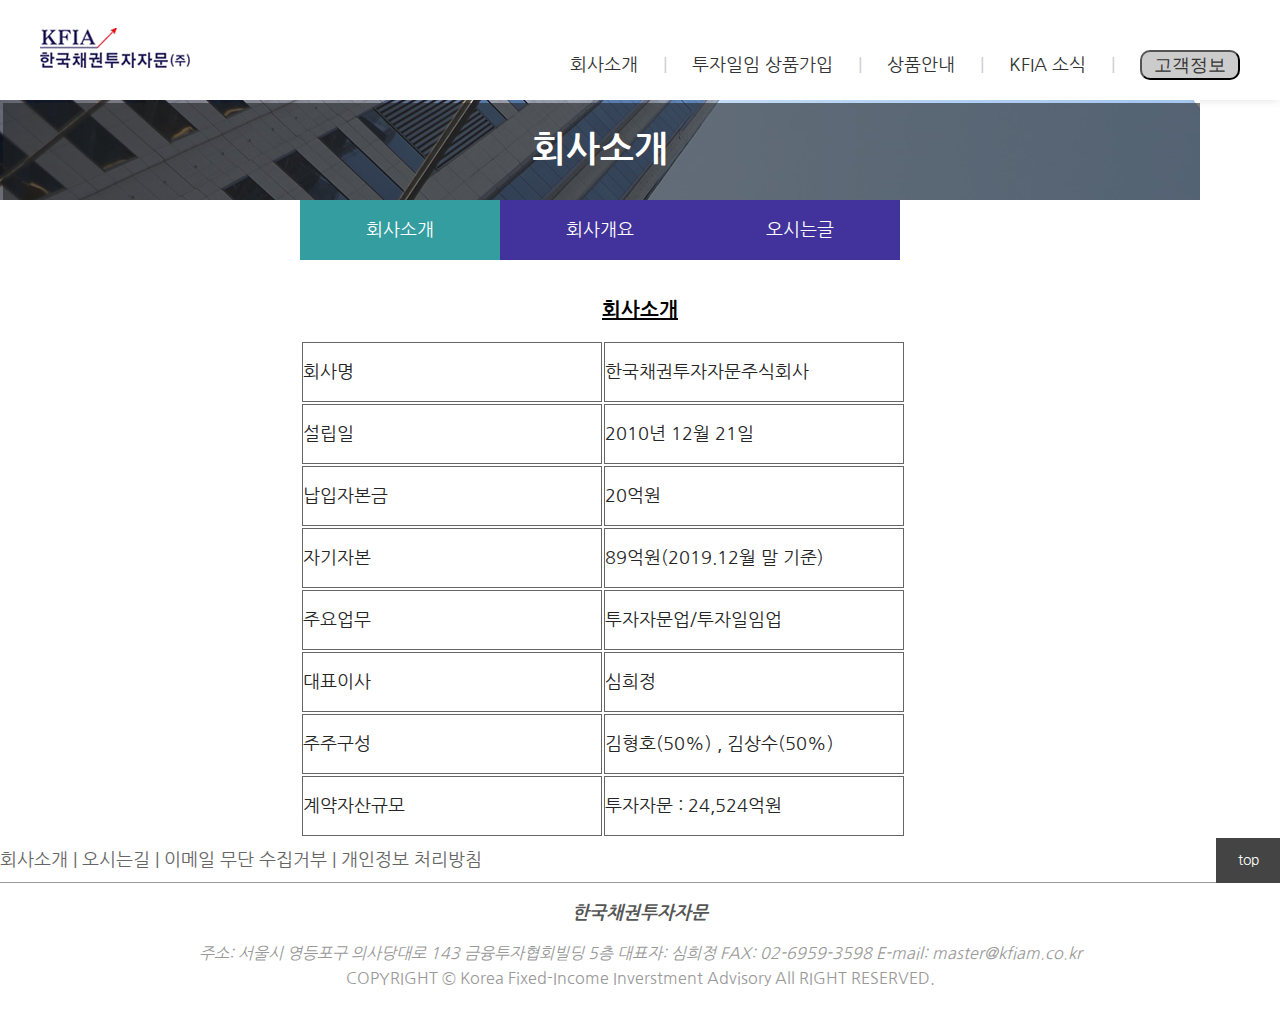
==== sub.html @ 918c7e6b "Add files via upload" ====
<!DOCTYPE html>
<html lang="en">
<head>
    <meta charset="UTF-8">
    <meta name="viewport" content="width=device-width, initial-scale=1.0">
    <title>Document</title>
    <link href="https://fonts.googleapis.com/css2?family=Nanum+Gothic:wght@700;800&display=swap" rel="stylesheet">
    <link rel="stylesheet" href="css/style2.css">
    <script src="https://ajax.googleapis.com/ajax/libs/jquery/3.4.1/jquery.min.js"></script>
    <script src="js/jquery-3.5.0.min.js"></script>

</head>
<div class="header_wrap">
    <header id="main_header">
      <h1><a href="index.html"><img src="images/logo.jpg" alt="한국채권투자자문"></a></h1>
      <nav id="gnb">
        <ul>
          <li><a href="#">회사소개</a></li>
          <li>|</li>
          <li><a href="#">투자일임 상품가입</a></li>
          <li>|</li>
          <li><a href="#">상품안내</a></li>
          <li>|</li>
          <li><a href="#">KFIA 소식</a></li>
          <li>|</li>
          <li><button><a href="#">고객정보</a></button></li>
        </ul>
      </nav>
    </header>
    </div><!-- end header_wrap -->

    <section>
        <div class="img"> 
            <h1>회사소개</h1>
        </div>

    <div class="container-full">
       <div id="notice">
           <a href="#" class="selected">회사소개</a>
           <a href="#">회사개요</a>
           <a href="#">오시는글</a>
       </div>
    </div>

    
      <div class="aside"><h1>회사소개</h1></div>
        <div  class="div">
            <table >
                <tr>
                    <td class="td">회사명</td>
                    <td>한국채권투자자문주식회사</td>
                </tr>
                <tr>
                    <td class="td">설립일</td>
                    <td>2010년 12월 21일</td>
                </tr>
                <tr>
                    <td class="td">납입자본금</td>
                    <td>20억원</td>
                </tr>
                <tr>
                    <td class="td">자기자본</td>
                    <td>89억원(2019.12월 말 기준)</td>
                    <tr>
                        <td>주요업무</td>
                        <td>투자자문업/투자일임업</td>
                    </tr>
                    <tr>
                        <td>대표이사</td>
                        <td>심희정</td>
                    </tr>
                    <tr>
                        <td>주주구성</td>
                        <td>김형호(50%) , 김상수(50%)</td>
                    </tr>
                    <tr>
                        <td>계약자산규모</td>
                        <td>투자자문 : 24,524억원</td>
            </table>

        </div>


    </section>
    <footer id="main_footer">
        <nav id="footer_menu">
          <ul>
            <li><a href="#">회사소개 |</a></li>
            <li><a href="#">오시는길 |</a></li>
            <li><a href="#">이메일 무단 수집거부 |</a></li>
            <li><a href="#">개인정보 처리방침</a></li>
          </ul>
          <a href="#" class="btn-top">top</a>
        </nav>
        <div class="footer_info">
          <address>
            <b>한국채권투자자문</b><br><br>
            <span>주소: 서울시 영등포구 의사당대로 143 금융투자협회빌딩 5층</span>
            <span>대표자: 심희정</span>
            <span>FAX: 02-6959-3598</span>
            <span>E-mail: master@kfiam.co.kr</span>
          </address>
          <p class="copy">COPYRIGHT &copy; Korea Fixed-Income Inverstment Advisory All RIGHT RESERVED.</p>
        </div>
      </footer>
    
</body>
</html>
---- css/style2.css ----
/* style2.css */
* {
    margin: 0; padding: 0;
    box-sizing: border-box;
  }
  
  a { text-decoration: none;}
  ul { list-style-type: none;}
  
  body {
    font-size: 18px;
    font-family: 'Nanum Gothic', sans-serif;
    min-width: 1200px;
    color: #000;
  }
  
  .header_wrap {
    box-shadow: 0px 1px 8px rgba(0,0,0,0.1);
  }
  
  #main_header {
    width: 1200px; height: 100px;
    position: relative;
    /* background: #ccc; */
    margin: 0 auto;
    top: 10px;
  
  }
#main_header > h1{
    position: absolute;
    left: 0; top: 18px;
}
#gnb{
    position: absolute;
    right: 0; top: 40px;
}
#gnb > ul > li{
    display: inline-block;
    margin-right: 20px;
    margin-bottom: 20px;
}

#gnb > ul > li:last-child { margin-right: 0;}

#gnb > ul > li a { color: #333; }

#gnb > ul > li:nth-child(2n){color:#CCCCCC;}

#gnb > ul li > button {
  width: 100px;
  height: 30px;
  font-size: 18px;
  border-radius: 10px;
  background: #ccc;
}
.img {
    background:url("/images/img.jpg");
    text-align: center;
    width: 1200px;
    height: 100px;
    line-height:100px ;
 }

.img > h1{ 
   font-size: 2em;
   text-align: center;
    color: white;
}
#notice{
   
    width: 600px;
    height:60px;
    text-align: center;
    position: absolute;
    margin-left:50%;
    overflow: hidden;
    background: #42339c;
    margin-left: 300px;

}

#notice > a {
    display: block;
    float:left;
    width:33.33%;
    height: 60px;
    line-height: 60px;
    text-align: center;
    color:white;
}
#notice > a.selected{
    background: #349da0;
}


#notice > a:hover{
     background:#349da0;
}

.aside > h1 {
    margin-top: 100px;
    margin-bottom:20px ;
    font-size: 20px;
    text-align: center;
    text-decoration: underline;
}
.div {
   margin-left: 300px;
    overflow: hidden;
}
td  {
    width:300px ;
    height:60px ;
    text-align: left;
    color:rgb(37, 37, 37);
    font-size: 18px;
    border: 1px  solid  #666;
    
}    

#main_footer {
    /* width: 1200px; */
    margin: 0 auto;
    clear: both;
    overflow: hidden;
    /* outline: 1px solid pink; */
  }
  #footer_menu {
    background: #fff;
    border-bottom: 1px solid #999;
    width: 100%;
    margin: 0 auto;
    height: 45px;
    line-height: 45px;
    position: relative;
    /* overflow: hidden; */
  }
  #footer_menu > ul li{
    display: inline-block;
    /* position: absolute; */
    /* outline: 1px solid green; */
    color: #666;
  }
  #footer_menu > ul li a {
    color: #666;
  }
  #footer_menu > .btn-top {
    position: absolute;
    float: right;
    top: 0; right: 0;
  
  }
  .btn-top{
    background: #444;
    color: #fff;
    width: 64px; height: 45px; line-height: 45px;
    font-size: 14px;
    text-align: center;
    
  }
  .footer_info {
    clear: both;
    overflow: hidden;
    height: 146px;
    width: 1200px;
    margin: 0 auto;
    text-align: center;
    padding-top: 15px;
    color: #999;
  }
  .footer_info > img {
    float: left;
  }
  .footer_info > address,p {
    /* float: left; */
    margin-top: 5px;
    margin-bottom: 5px;
    
    
    font-size: 16px;
    /* outline: 2px solid blue; */
  }
  .footer_info > address > b {
    padding-bottom: 5px;
    color: #555555;
    font-size: 18px;
  
  }
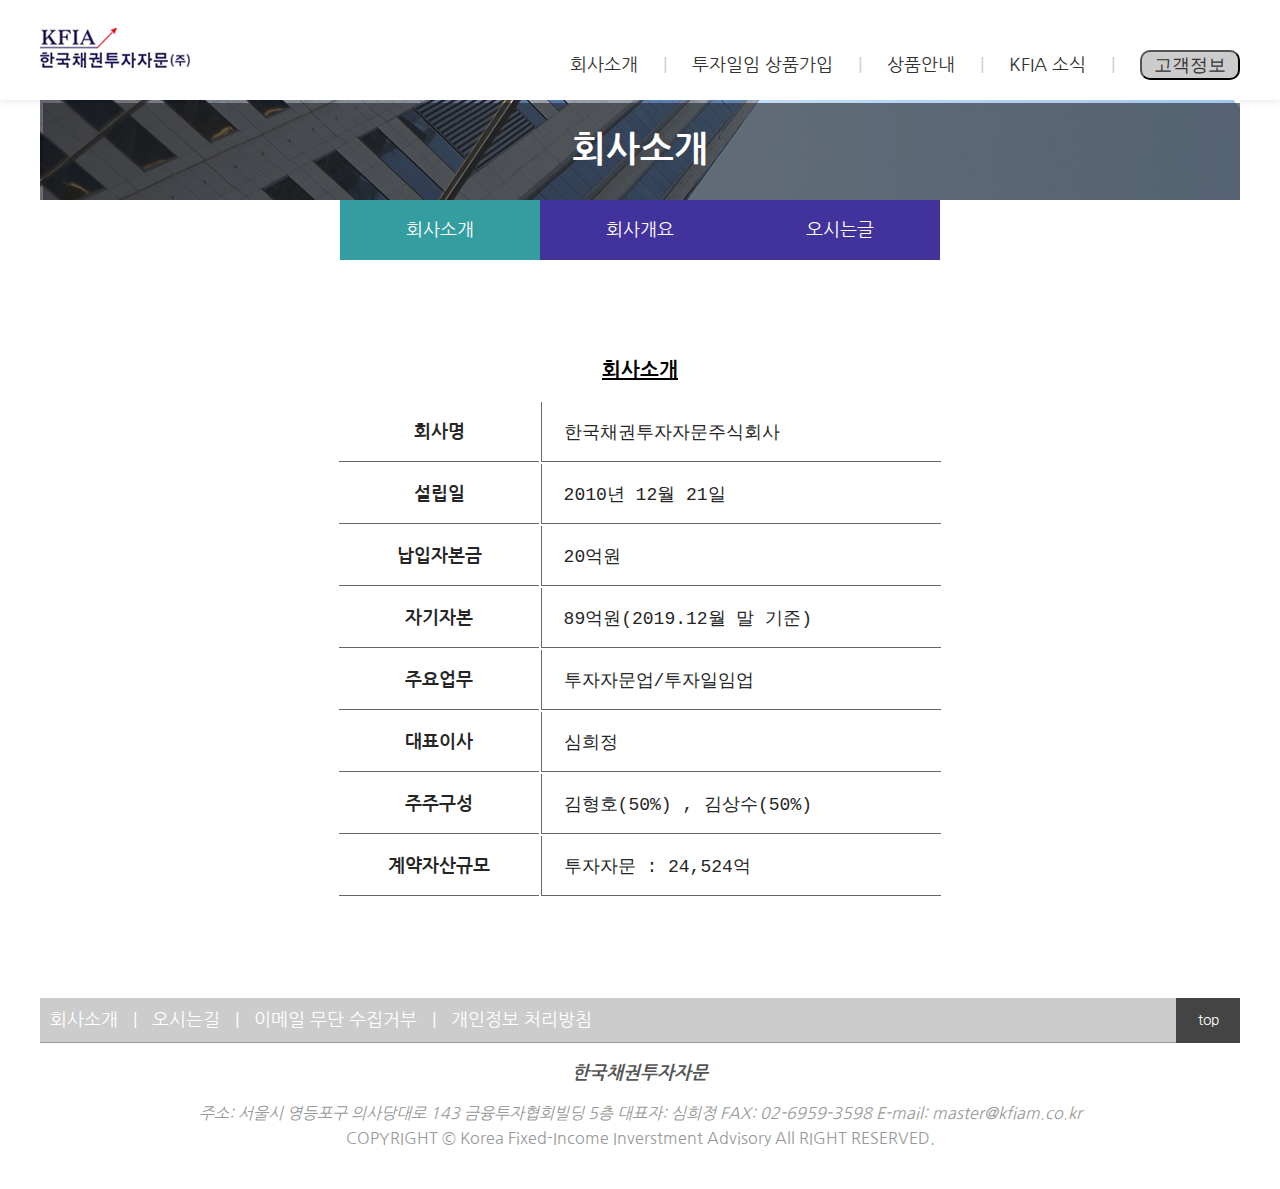
==== commit 7f6ad887: "Add files via upload" ====
--- a/sub.html
+++ b/sub.html
@@ -1,108 +1,133 @@
 <!DOCTYPE html>
 <html lang="en">
+
 <head>
-    <meta charset="UTF-8">
-    <meta name="viewport" content="width=device-width, initial-scale=1.0">
-    <title>Document</title>
-    <link href="https://fonts.googleapis.com/css2?family=Nanum+Gothic:wght@700;800&display=swap" rel="stylesheet">
-    <link rel="stylesheet" href="css/style2.css">
-    <script src="https://ajax.googleapis.com/ajax/libs/jquery/3.4.1/jquery.min.js"></script>
-    <script src="js/jquery-3.5.0.min.js"></script>
+  <meta charset="UTF-8">
+  <meta name="viewport" content="width=device-width, initial-scale=1.0">
+  <title>Document</title>
+  <link href="https://fonts.googleapis.com/css2?family=Nanum+Gothic:wght@700;800&display=swap" rel="stylesheet">
+  <link rel="stylesheet" href="css/style2.css">
+  <script src="https://ajax.googleapis.com/ajax/libs/jquery/3.4.1/jquery.min.js"></script>
+  <script src="js/jquery-3.5.0.min.js"></script>
 
 </head>
 <div class="header_wrap">
-    <header id="main_header">
-      <h1><a href="index.html"><img src="images/logo.jpg" alt="한국채권투자자문"></a></h1>
-      <nav id="gnb">
-        <ul>
-          <li><a href="#">회사소개</a></li>
-          <li>|</li>
-          <li><a href="#">투자일임 상품가입</a></li>
-          <li>|</li>
-          <li><a href="#">상품안내</a></li>
-          <li>|</li>
-          <li><a href="#">KFIA 소식</a></li>
-          <li>|</li>
-          <li><button><a href="#">고객정보</a></button></li>
-        </ul>
-      </nav>
-    </header>
-    </div><!-- end header_wrap -->
-
-    <section>
-        <div class="img"> 
-            <h1>회사소개</h1>
-        </div>
-
-    <div class="container-full">
-       <div id="notice">
-           <a href="#" class="selected">회사소개</a>
-           <a href="#">회사개요</a>
-           <a href="#">오시는글</a>
-       </div>
-    </div>
-
-    
-      <div class="aside"><h1>회사소개</h1></div>
-        <div  class="div">
-            <table >
-                <tr>
-                    <td class="td">회사명</td>
-                    <td>한국채권투자자문주식회사</td>
-                </tr>
-                <tr>
-                    <td class="td">설립일</td>
-                    <td>2010년 12월 21일</td>
-                </tr>
-                <tr>
-                    <td class="td">납입자본금</td>
-                    <td>20억원</td>
-                </tr>
-                <tr>
-                    <td class="td">자기자본</td>
-                    <td>89억원(2019.12월 말 기준)</td>
-                    <tr>
-                        <td>주요업무</td>
-                        <td>투자자문업/투자일임업</td>
-                    </tr>
-                    <tr>
-                        <td>대표이사</td>
-                        <td>심희정</td>
-                    </tr>
-                    <tr>
-                        <td>주주구성</td>
-                        <td>김형호(50%) , 김상수(50%)</td>
-                    </tr>
-                    <tr>
-                        <td>계약자산규모</td>
-                        <td>투자자문 : 24,524억원</td>
-            </table>
-
-        </div>
+  <header id="main_header">
+    <h1><a href="index.html"><img src="images/logo.jpg" alt="한국채권투자자문"></a></h1>
+    <nav id="gnb">
+      <ul>
+        <li><a href="#">회사소개</a></li>
+        <li>|</li>
+        <li><a href="#">투자일임 상품가입</a></li>
+        <li>|</li>
+        <li><a href="#">상품안내</a></li>
+        <li>|</li>
+        <li><a href="#">KFIA 소식</a></li>
+        <li>|</li>
+        <li><button><a href="#">고객정보</a></button></li>
+      </ul>
+    </nav>
+  </header>
+</div><!-- end header_wrap -->
 
 
-    </section>
-    <footer id="main_footer">
-        <nav id="footer_menu">
-          <ul>
-            <li><a href="#">회사소개 |</a></li>
-            <li><a href="#">오시는길 |</a></li>
-            <li><a href="#">이메일 무단 수집거부 |</a></li>
-            <li><a href="#">개인정보 처리방침</a></li>
-          </ul>
-          <a href="#" class="btn-top">top</a>
-        </nav>
-        <div class="footer_info">
-          <address>
-            <b>한국채권투자자문</b><br><br>
-            <span>주소: 서울시 영등포구 의사당대로 143 금융투자협회빌딩 5층</span>
-            <span>대표자: 심희정</span>
-            <span>FAX: 02-6959-3598</span>
-            <span>E-mail: master@kfiam.co.kr</span>
-          </address>
-          <p class="copy">COPYRIGHT &copy; Korea Fixed-Income Inverstment Advisory All RIGHT RESERVED.</p>
-        </div>
-      </footer>
-    
+
+<section id="center-section">
+  <div class="img">
+    <h1>회사소개</h1>
+  </div>
+
+  <div class="container-full">
+    <div id="notice">
+      <a href="#" class="selected">회사소개</a>
+      <a href="#">회사개요</a>
+      <a href="#">오시는글</a>
+    </div>
+  </div>
+
+  <div class="aside">
+    <h1>회사소개</h1>
+  </div>
+  <div class="div">
+    <table>
+      <tr>
+        <th class="th">회사명</th>
+        <td>
+          <pre>  한국채권투자자문주식회사</pre>
+        </td>
+      </tr>
+      <tr>
+        <th class="th">설립일</th>
+        <td>
+          <pre>  2010년 12월 21일</pre>
+        </td>
+      </tr>
+      <tr>
+        <th class="th">납입자본금</th>
+        <td>
+          <pre>  20억원</pre>
+        </td>
+      </tr>
+      <tr>
+        <th class="th">자기자본</th>
+        <td>
+          <pre>  89억원(2019.12월 말 기준)</pre>
+        </td>
+      <tr>
+        <th class="th">주요업무</th>
+        <td>
+          <pre>  투자자문업/투자일임업</pre>
+        </td>
+      </tr>
+      <tr>
+        <th class="th">대표이사</th>
+        <td>
+          <pre>  심희정</pre>
+        </td>
+      </tr>
+      <tr>
+        <th class="th">주주구성</th>
+        <td>
+          <pre>  김형호(50%) , 김상수(50%)</pre>
+        </td>
+      </tr>
+      <tr>
+        <th class="th">계약자산규모</th>
+        <td>
+          <pre>  투자자문 : 24,524억</pre>
+        </td>
+    </table>
+  </div>
+
+</section>
+
+<!-- footer -->
+
+<footer id="main_footer">
+  <nav id="footer_menu">
+    <ul>
+      <li><a href="#">회사소개</a></li>
+      <li>|</li>
+      <li><a href="#">오시는길</a></li>
+      <li>|</li>
+      <li><a href="#">이메일 무단 수집거부</a></li>
+      <li>|</li>
+      <li><a href="#">개인정보 처리방침</a></li>
+    </ul>
+    <a href="#" class="btn-top">top</a>
+  </nav>
+  <div class="footer_info">
+    <address>
+      <b>한국채권투자자문</b><br><br>
+      <span>주소: 서울시 영등포구 의사당대로 143 금융투자협회빌딩 5층</span>
+      <span>대표자: 심희정</span>
+      <span>FAX: 02-6959-3598</span>
+      <span>E-mail: master@kfiam.co.kr</span>
+    </address>
+    <p class="copy">COPYRIGHT &copy; Korea Fixed-Income Inverstment Advisory All RIGHT RESERVED.</p>
+  </div>
+</footer>
+
 </body>
+
 </html>--- a/css/style2.css
+++ b/css/style2.css
@@ -1,6 +1,6 @@
 /* style2.css */
 * {
-    margin: 0; padding: 0;
+    margin: 0 auto; padding: 0;
     box-sizing: border-box;
   }
   
@@ -27,6 +27,7 @@
   
   }
 #main_header > h1{
+   width: 1200px;
     position: absolute;
     left: 0; top: 18px;
 }
@@ -53,8 +54,11 @@
   border-radius: 10px;
   background: #ccc;
 }
+
+/* 여기가 선영언니 시작부분 */
+
 .img {
-    background:url("/images/img.jpg");
+    background:url('../images/img.jpg');
     text-align: center;
     width: 1200px;
     height: 100px;
@@ -66,16 +70,17 @@
    text-align: center;
     color: white;
 }
+
 #notice{
    
     width: 600px;
     height:60px;
     text-align: center;
-    position: absolute;
-    margin-left:50%;
-    overflow: hidden;
+    /* position: absolute; */
+    /* margin-left:50%; */
+    /* overflow: hidden; */
     background: #42339c;
-    margin-left: 300px;
+    /* margin-left: 300px; */
 
 }
 
@@ -98,91 +103,117 @@
 }
 
 .aside > h1 {
+    width: 1200px;
     margin-top: 100px;
     margin-bottom:20px ;
     font-size: 20px;
     text-align: center;
     text-decoration: underline;
 }
+
 .div {
-   margin-left: 300px;
+  /* margin: 0 auto; */
+   /* margin-left: 300px; */
     overflow: hidden;
+    margin-bottom: 100px;
+}
+.th  {
+  width:200px ;
+  height:60px ;
+  text-align: center;
+  color:rgb(37, 37, 37);
+  font-size: 18px;
+  margin: 0;
+  padding: 0;
+  border: 1px  solid  #666;
+  border-left: 0;
+  border-right: 0;
+  border-top: #cccccc;
 }
 td  {
-    width:300px ;
-    height:60px ;
-    text-align: left;
-    color:rgb(37, 37, 37);
-    font-size: 18px;
-    border: 1px  solid  #666;
-    
+  width:400px ;
+  height:60px ;
+  text-align: left;
+  /* border-left:  0px; */  
+  /* left: 50px; */
+  margin-left:50px;
+  color:rgb(37, 37, 37);
+  font-size: 18px;
+  border: 1px  solid  #666;
+  border-top: #cccccc;
+  border-right:#cccccc;
+  
 }    
-
+/* 선영언니 끝 */
+
+
+/* 푸터 */
 #main_footer {
-    /* width: 1200px; */
-    margin: 0 auto;
-    clear: both;
-    overflow: hidden;
-    /* outline: 1px solid pink; */
-  }
-  #footer_menu {
-    background: #fff;
-    border-bottom: 1px solid #999;
-    width: 100%;
-    margin: 0 auto;
-    height: 45px;
-    line-height: 45px;
-    position: relative;
-    /* overflow: hidden; */
-  }
-  #footer_menu > ul li{
-    display: inline-block;
-    /* position: absolute; */
-    /* outline: 1px solid green; */
-    color: #666;
-  }
-  #footer_menu > ul li a {
-    color: #666;
-  }
-  #footer_menu > .btn-top {
-    position: absolute;
-    float: right;
-    top: 0; right: 0;
-  
-  }
-  .btn-top{
-    background: #444;
-    color: #fff;
-    width: 64px; height: 45px; line-height: 45px;
-    font-size: 14px;
-    text-align: center;
-    
-  }
-  .footer_info {
-    clear: both;
-    overflow: hidden;
-    height: 146px;
-    width: 1200px;
-    margin: 0 auto;
-    text-align: center;
-    padding-top: 15px;
-    color: #999;
-  }
-  .footer_info > img {
-    float: left;
-  }
-  .footer_info > address,p {
-    /* float: left; */
-    margin-top: 5px;
-    margin-bottom: 5px;
-    
-    
-    font-size: 16px;
-    /* outline: 2px solid blue; */
-  }
-  .footer_info > address > b {
-    padding-bottom: 5px;
-    color: #555555;
-    font-size: 18px;
-  
-  }+  /* width: 1200px; */
+  margin: 0 auto;
+  clear: both;
+  overflow: hidden;
+  /* outline: 1px solid pink; */
+}
+#footer_menu {
+  background: #ccc;
+  border-bottom: 1px solid #999;
+  width: 1200px;
+  margin: 0 auto;
+  height: 45px;
+  line-height: 45px;
+  position: relative;
+  /* overflow: hidden; */
+}
+#footer_menu > ul li{
+  display: inline-block;
+  /* position: absolute; */
+  /* outline: 1px solid green; */
+  color: #fff;
+}
+#footer_menu > ul li a {
+  color: #fff;
+  padding: 10px;
+}
+#footer_menu > .btn-top {
+  position: absolute;
+  float: right;
+  top: 0; right: 0;
+
+}
+.btn-top{
+  background: #444;
+  color: #fff;
+  width: 64px; height: 45px; line-height: 45px;
+  font-size: 14px;
+  text-align: center;
+  
+}
+.footer_info {
+  clear: both;
+  overflow: hidden;
+  height: 146px;
+  width: 1200px;
+  margin: 0 auto;
+  text-align: center;
+  padding-top: 15px;
+  color: #999;
+}
+.footer_info > img {
+  float: left;
+}
+.footer_info > address,p {
+  /* float: left; */
+  margin-top: 5px;
+  margin-bottom: 5px;
+  
+  
+  font-size: 16px;
+  /* outline: 2px solid blue; */
+}
+.footer_info > address > b {
+  padding-bottom: 5px;
+  color: #555555;
+  font-size: 18px;
+
+}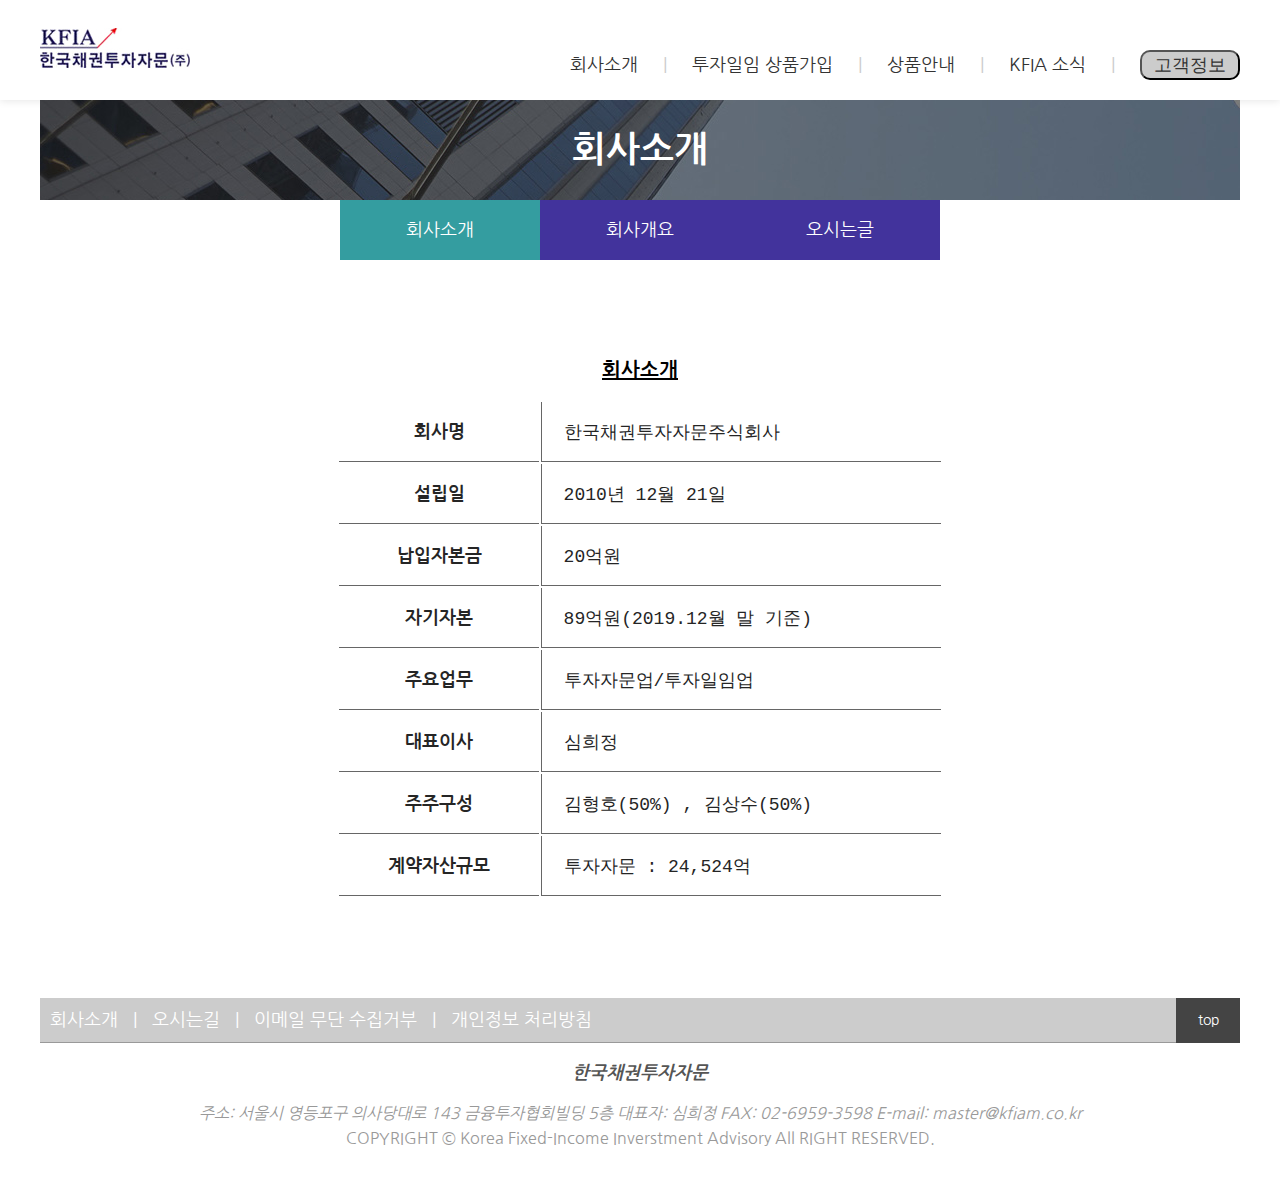
==== commit 5dfebaee: "Add files via upload" ====
--- a/sub.html
+++ b/sub.html
@@ -4,7 +4,7 @@
 <head>
   <meta charset="UTF-8">
   <meta name="viewport" content="width=device-width, initial-scale=1.0">
-  <title>Document</title>
+  <title>한국채권투자자문(주)</title>
   <link href="https://fonts.googleapis.com/css2?family=Nanum+Gothic:wght@700;800&display=swap" rel="stylesheet">
   <link rel="stylesheet" href="css/style2.css">
   <script src="https://ajax.googleapis.com/ajax/libs/jquery/3.4.1/jquery.min.js"></script>
